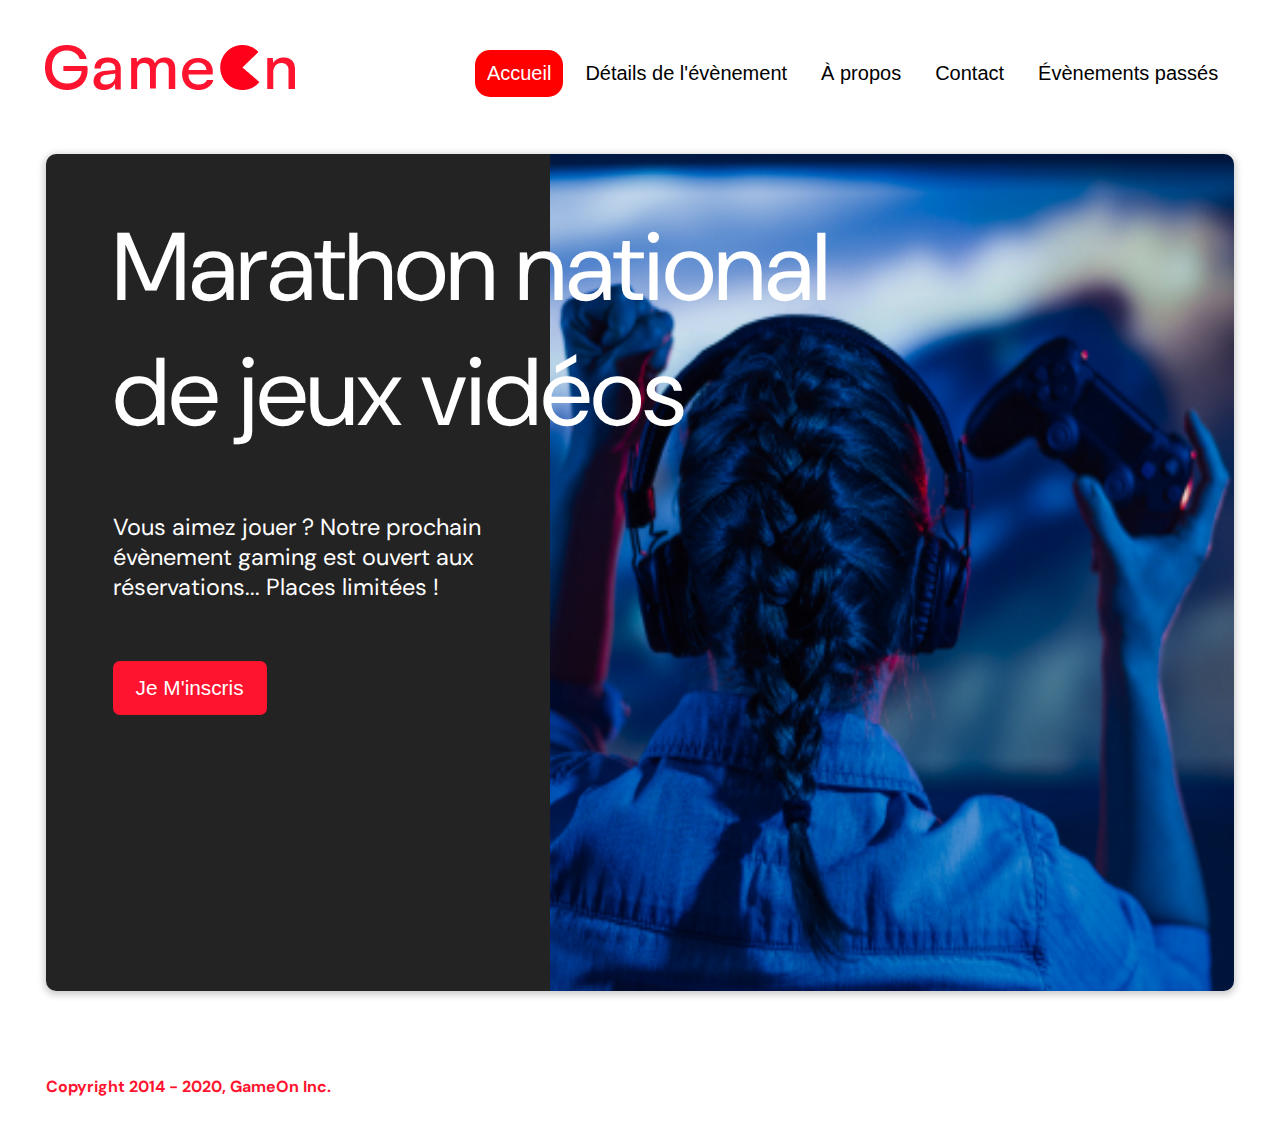
==== index.html @ 3fb8927e "suppression dossier" ====
<!DOCTYPE html>
<html lang="en">
  <head>
    <meta charset="utf-8" />
    <title>Reservation</title>
    <meta name="viewport" content="width=device-width,initial-scale=1" />
    <link rel="stylesheet" href="modal.css" />
    <link rel="stylesheet" href="https://cdnjs.cloudflare.com/ajax/libs/font-awesome/4.7.0/css/font-awesome.min.css">
    <link
      href="https://fonts.googleapis.com/css?family=DM+Sans"
      rel="stylesheet"
    />
  </head>
  <body>
    <div class="topnav" id="myTopnav">
      <div class="header-logo">
      <img alt="logo" src="Logo.png" width="auto" height="auto" />
    </div>
    <div class="main-navbar">
      
      <a href="#" class="active"><span>Accueil</span></a>
      <a href="#"><span>Détails de l'évènement</span></a>
      <a href="#"><span>À propos</span></a>
      <a href="#"><span>Contact</span></a>
      <a href="#"><span>Évènements passés</span></a>
      <a href="javascript:void(0);" class="icon" onclick="editNav()">
        <i class="fa fa-bars"></i>
      </a>
    </div>
    </div>
  </div>
    <main>
      <div class="hero-section">
        <div class="hero-content">
          <h1 class="hero-headline">
            Marathon national<br>
            de jeux vidéos
          </h1>
          <p class="hero-text">
            Vous aimez jouer ? Notre prochain évènement gaming est ouvert
            aux réservations... Places limitées !
          </p>
          <button class="btn-signup modal-btn">
            je m'inscris
          </button>
        </div>
        <div class="hero-img">
          <img src="./bg_img.jpg" alt="img" />
        </div>
        <button class="btn-signup modal-btn">
          je m'inscris
        </button>
      </div>


      <div class="bground">
        <div class="content">
          <span class="close"></span>
          <div class="modal-body">
            <form id="Formulaire" name="reserve" action="index.html" method="get">
              <div class="formData">
                <label for="first">Prénom</label><br>
                <input 
                  type="text"
                  name="first"
                  id="first"
                  class="text-control"/><br>
                <span id="first-error" ></span>
              </div>
              <div class="formData">
                <label for="last">Nom</label><br>
                <input 
                  class="text-control" 
                  type="text" 
                  id="last" 
                  name="last"/><br>
                <span id="last-error"></span>
              </div>
              <div class="formData">
                <label for="email">E-mail</label><br>
                <input
                  class="text-control"
                  type="text"
                  id="email"
                  name="email"/><br>
                  <span id="email-error"></span>
              </div>
              <div class="formData">
                <label for="birthdate">Date de naissance</label><br>
                <input
                  class="text-control"
                  type="date"
                  id="birthdate"
                  name="birthdate"/><br>
                  <span id="birthdate-error"></span>
              </div>
              <div class="formData">
                <label for="quantity">À combien de tournois GameOn avez-vous déjà participé ?</label><br>
                <input 
                  type="number"
                  class="text-control"
                  id="quantity"
                  name="quantity"
                  min="0"
                  max="99"/><br>
                <span id="quantity-error"></span>
              </div>
              <p class="text-label">Quelles villes ?</p>
              <div class="formData">
                <input
                  class="checkbox-input"
                  type="radio"
                  id="location1"
                  name="location"
                  value="New York"/>
                <label class="checkbox-label" for="location1">
                  <span class="checkbox-icon"></span>
                  New York</label>
                <input
                  class="checkbox-input"
                  type="radio"
                  id="location2"
                  name="location"
                  value="San Francisco"/>
                <label class="checkbox-label" for="location2">
                  <span class="checkbox-icon"></span>
                  San Francisco</label>
                <input
                  class="checkbox-input"
                  type="radio"
                  id="location3"
                  name="location"
                  value="Seattle"/>
                <label class="checkbox-label" for="location3">
                  <span class="checkbox-icon"></span>
                  Seattle</label>
                <input
                  class="checkbox-input"
                  type="radio"
                  id="location4"
                  name="location"
                  value="Chicago"/>
                <label class="checkbox-label" for="location4">
                  <span class="checkbox-icon"></span>
                  Chicago</label>
                <input
                  class="checkbox-input"
                  type="radio"
                  id="location5"
                  name="location"
                  value="Boston"/>
                <label class="checkbox-label" for="location5">
                  <span class="checkbox-icon"></span>
                  Boston</label>
                <input
                  class="checkbox-input"
                  type="radio"
                  id="location6"
                  name="location"
                  value="Portland"/>
                <label class="checkbox-label" for="location6">
                  <span class="checkbox-icon"></span>
                  Portland</label><br>
                <span id="location-error"></span>
              </div>

              <div class="formData">
                <input
                  class="checkbox-input"
                  type="checkbox"
                  id="checkbox1"
                  checked/>
                <label class="checkbox2-label" for="checkbox1" requiwhite>
                  <span class="checkbox-icon"></span>
                  J'ai lu et accepté les conditions d'utilisation.
                </label>
                <br>
                <input class="checkbox-input" type="checkbox" id="checkbox2" />
                <label class="checkbox2-label" for="checkbox2">
                  <span class="checkbox-icon"></span>
                  Je souhaite être prévenu des prochains évènements.
                </label>
                <br>
                <span id="checkbox-error"></span>
              </div>
              <input
                class="btn-submit"
                type="submit"
                class="button"
                value="C'est parti"/>
            </form>
          </div>
        </div>
      </div>
    </main>
    <footer>
      <p class="copyrights">
        Copyright 2014 - 2020, GameOn Inc.
      </p>
    </footer>
    <script src="modal.js"></script>
  </body>
</html>
---- modal.css ----
:root {
  --font-default: "DM Sans", Arial, Helvetica, sans-serif;
  --font-slab: var(--font-default);
  --modal-duration: 0.8s;
}
* {
  box-sizing: border-box;
  margin: 0;
  padding: 0;
}
/* Landing Page */

body {
  margin: 0;
  display: flex;
  flex-direction: column;

  font-family: var(--font-default);
  font-size: 18px;
  max-width: 1300px;
  margin: 0 auto;
}

p {
  margin-bottom: 0;
  padding: 0.5vw;
}

img {
  padding-right: 1rem;
}

.topnav {
  overflow: hidden;
  margin: 3.5%;
}
.header-logo {
    float: left;
}
.main-navbar {
    float: right;
}
.topnav a {
  float: left;
  display: block;
  color: #000000;
  text-align: center;
  padding: 12px 12px;
  margin: 5px;
  text-decoration: none;
  font-size: 20px;
  font-family: Roboto, sans-serif;
}

.topnav a:hover {
  background-color: #ff0000;
  color: #ffffff;
  border-radius: 15px;
}

.topnav a.active {
  background-color: #ff0000;
  color: #ffffff;
  border-radius: 15px;
}

.topnav .icon {
  display: none;
}


main {
  font-size: 130%;
  font-weight: bolder;
  color: black;
  padding-top: 0.5vw;
  padding-left: 2vw;
  padding-right: 2vw;
  margin: 1px 20px 15px;
  border-radius: 2rem;
  text-align: justify;


}

.modal-btn {
  font-size: 145%;
  background: #fe142f;
  display: flex;
  margin: auto;
  padding: 2em;
  color: #fff;
  padding: 0.75rem 2.5rem;
  border-radius: 1rem;
  cursor: pointer;
}

.modal-btn:hover {
  background: #3876ac;
}

.footer {
  margin: 20px;
  padding: 10px;
  font-family: var(--font-slab);
}

/* Modal form */

.button {
  background: #fe142f;
  margin-top: 0.5em;
  padding: 1em;
  color: #fff;
  border-radius: 15px;
  cursor: pointer;
  font-size: 16px;
}

.button:hover {
  background: #3876ac;
}

.smFont {
  font-size: 16px;
}

.bground {
  display: none;
  position: fixed;
  z-index: 1;
  left: 0;
  top: 0;
  height: 100%;
  width: 100%;
  overflow: auto;
  background-color: rgba(26, 39, 156, 0.4);
}

#bgroundpopup {
  display: none;
  position: fixed;
  z-index: 50;
  left: 0;
  top: 0;
  height: 100%;
  width: 100%;
  overflow: auto;
  background-color: rgba(26, 39, 156, 0.4);
}
.content {
  margin: 5% auto;
  width: 100%;
  max-width: 500px;
  animation-name: modalopen;
  animation-duration: var(--modal-duration);
  background: #232323;
  border-radius: 10px;
  overflow: hidden;
  position: relative;
  color: #fff;
  padding-top: 10px;
}

.modal-body {
  padding: 15px 8%;
  margin: 15px auto;
}

label {
  font-family: var(--font-default);
  font-size: 17px;
  font-weight: normal;
  display: inline-block;
  margin-bottom: 11px;
}
input {
  padding: 8px;
  border: 0.8px solid #ccc;
  outline: none;
}
.text-control {
  margin: 0;
  padding: 8px;
  width: 100%;
  border-radius: 8px;
  font-size: 20px;
  height: 48px;
}
.formData[data-error]::after {
  content: attr(data-error);
  font-size: 0.4em;
  color: #e54858;
  display: block;
  margin-top: 7px;
  margin-bottom: 7px;
  text-align: right;
  line-height: 0.3;
  opacity: 0;
  transition: 0.3s;
}
.formData[data-error-visible="true"]::after {
  opacity: 1;
}
.formData[data-error-visible="true"] .text-control {
  border: 2px solid #e54858;
}
/* 
input[data-error]::after {
    content: attr(data-error);
    font-size: 0.4em;
    color: red;
} */
.checkbox-label,
.checkbox2-label {
  position: relative;
  margin-left: 36px;
  font-size: 12px;
  font-weight: normal;
}
.checkbox-label .checkbox-icon,
.checkbox2-label .checkbox-icon {
  display: block;
  width: 20px;
  height: 20px;
  border: 2px solid #279e7a;
  border-radius: 50%;
  text-indent: 29px;
  white-space: nowrap;
  position: absolute;
  left: -30px;
  top: -1px;
  transition: 0.3s;
}
.checkbox-label .checkbox-icon::after,
.checkbox2-label .checkbox-icon::after {
  content: "";
  width: 13px;
  height: 13px;
  background-color: #279e7a;
  border-radius: 50%;
  text-indent: 29px;
  white-space: nowrap;
  position: absolute;
  left: 50%;
  top: 50%;
  transform: translate(-50%, -50%);
  transition: 0.3s;
  opacity: 0;
}
.checkbox-input {
  display: none;
}
.checkbox-input:checked + .checkbox-label .checkbox-icon::after,
.checkbox-input:checked + .checkbox2-label .checkbox-icon::after {
  opacity: 1;
}
.checkbox-input:checked + .checkbox2-label .checkbox-icon {
  background: #279e7a;
}
.checkbox2-label .checkbox-icon {
  border-radius: 4px;
  border: 0;
  background: #c4c4c4;
}
.checkbox2-label .checkbox-icon::after {
  width: 7px;
  height: 4px;
  border-radius: 2px;
  background: transparent;
  border: 2px solid transparent;
  border-bottom-color: #fff;
  border-left-color: #fff;
  transform: rotate(-55deg);
  left: 21%;
  top: 19%;
}
.close {
  position: absolute;
  right: 15px;
  top: 15px;
  width: 32px;
  height: 32px;
  opacity: 1;
  cursor: pointer;
  transform: scale(0.7);
}
.close:before,
.close:after {
  position: absolute;
  left: 15px;
  content: " ";
  height: 33px;
  width: 3px;
  background-color: #fff;
}
.close:before {
  transform: rotate(45deg);
}
.close:after {
  transform: rotate(-45deg);
}
.btn-submit,
.btn-signup,
.btn-close {
  background: #fe142f;
  display: block;
  margin: 0 auto;
  border-radius: 7px;
  font-size: 1rem;
  padding: 12px 82px;
  color: #fff;
  cursor: pointer;
  border: 0;
}
/* custom select styles */
.custom-select {
  position: relative;
  font-family: Arial;
  font-size: 1.1rem;
  font-weight: normal;
}

.custom-select select {
  display: none;
}
.select-selected {
  background-color: #fff;
}

/* Style the arrow inside the select element: */
.select-selected:after {
  position: absolute;
  content: "";
  top: 10px;
  right: 13px;
  width: 11px;
  height: 11px;
  border: 3px solid transparent;
  border-bottom-color: #f00;
  border-left-color: #f00;
  transform: rotate(-48deg);
  border-radius: 5px 0 5px 0;
}

/* Point the arrow upwards when the select box is open (active): */
.select-selected.select-arrow-active:after {
  transform: rotate(135deg);
  top: 13px;
}

.select-items div,
.select-selected {
  color: #000;
  padding: 11px 16px;
  border: 1px solid transparent;
  border-color: transparent transparent rgba(0, 0, 0, 0.1) transparent;
  cursor: pointer;
  border-radius: 8px;
  height: 48px;
}

/* Style items (options): */
#Text-validation {
  position: absolute;
  top: 50%;
  text-align: center;
  font-weight: normal;
  font-size: 30px;
  z-index: 99;
}

/* Style items (options): */
.btn-validation {
  position: absolute;
  bottom: 10%;
  left: 30%;
  z-index: 99;
}


/* Hide the items when the select box is closed: */
.select-hide {
  opacity: 0;
}

.select-show {
  opacity : 1;
}

.select-items div:hover,
.same-as-selected {
  background-color: rgba(0, 0, 0, 0.1);
}
/* custom select end */
.text-label {
  font-weight: normal;
  font-size: 16px;
}
.hero-section {
  min-height: 93vh;
  border-radius: 10px;
  display: grid;
  grid-template-columns: repeat(12, 1fr);
  overflow: hidden;
  box-shadow: 0 2px 7px 2px rgba(0, 0, 0, 0.2);
  margin-bottom: 10px;
}
.hero-content {
  padding: 51px 67px;
  grid-column: span 4;
  background: #232323;
  color: #fff;
  position: relative;
  text-align: left;
  min-width: 424px;
}
.hero-content::after {
  content: "";
  width: 100%;
  height: 100%;
  background: #232323;
  position: absolute;
  right: -80px;
  top: 0;
}
.hero-content > * {
  position: relative;
  z-index: 1;
}
.hero-headline {
  font-size: 6rem;
  font-weight: normal;
  white-space: nowrap;
}
.hero-text {
  width: 146%;
  font-weight: normal;
  margin-top: 57px;
  padding: 0;
}
.btn-signup {
  outline: none;
  text-transform: capitalize;
  font-size: 1.3rem;
  padding: 15px 23px;
  margin: 0;
  margin-top: 59px;
}
.hero-img {
  grid-column: span 8;
}
.hero-img img {
  width: 100%;
  height: 100%;
  display: block;
  padding: 0;
}
.copyrights {
  color: #fe142f;
  padding: 0;
  font-size: 1rem;
  margin: 60px 0 30px;
  font-weight: bolder;
}
.hero-section > .btn-signup {
  display: none;
}
footer {
  padding-left: 2vw;
  padding-right: 2vw;
  margin: 0 20px;
}


@keyframes modalopen {
  from {
    opacity: 0;
    transform: translateY(-150px);
  }
  to {
    opacity: 1;
  }
}

@media screen and (max-width: 768px) {
  .topnav a {display: none;}
  .topnav a.icon {
    float: right;
    display: block;
  }
}

@media screen and (max-width: 768px) {
  .topnav.responsive {position: relative;}
  .topnav.responsive .icon {
    position: absolute;
    right: 0;
    top: 0;
  }
  .topnav.responsive a {
    float: none;
    display: block;
    text-align: left;
  }
}

 @media screen and (max-width: 540px) {
  .topnav a {display: none;}
  .topnav a.icon {
    float: right;
    display: block;
    margin-top: -15px;
  }
} 
@media screen and (max-width: 800px) {
  .hero-section {
    display: block;
    box-shadow: unset;
  }
  .hero-content {
    background: #fff;
    color: #000;
    padding: 20px;
  }
  .hero-content::after {
    content: unset;
  }
  .hero-content .btn-signup {
    display: none;
  }
  .hero-headline {
    font-size: 4.5rem;
    white-space: normal;
  }
  .hero-text {
    width: unset;
    font-size: 1.5rem;
  }
  .hero-img img {
    border-radius: 10px;
    margin-top: 40px;
  }
  .hero-section > .btn-signup {
    display: block;
    margin: 32px auto 10px;
    padding: 12px 35px;
  }
  .copyrights {
    margin-top: 50px;
    text-align: center;
  }
}
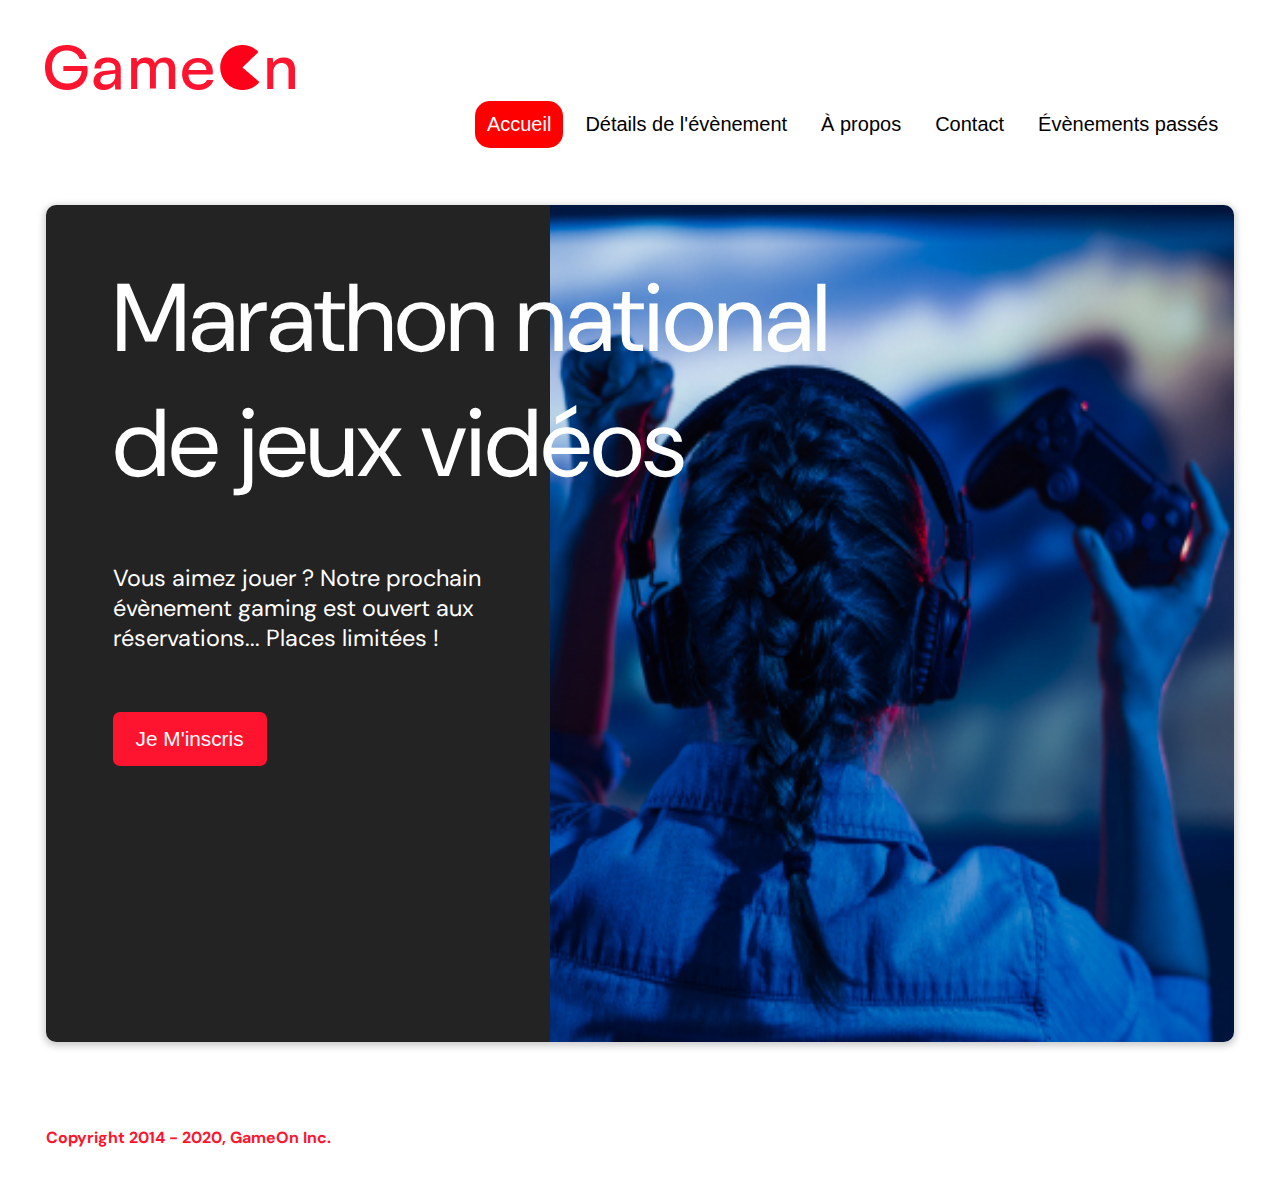
==== commit e977dee1: "" ====
--- a/index.html
+++ b/index.html
@@ -15,7 +15,7 @@
   <body>
     <div class="topnav" id="myTopnav">
       <div class="header-logo">
-      <img alt="logo" src="Logo.png" width="auto" height="auto" />
+      <img alt="logo" src="Logo.png"/>
     </div>
     <div class="main-navbar">
       
--- a/modal.css
+++ b/modal.css
@@ -36,6 +36,8 @@
 }
 .header-logo {
     float: left;
+    width: 60%;
+    height: auto;
 }
 .main-navbar {
     float: right;
@@ -483,13 +485,6 @@
   }
 }
 
-@media screen and (max-width: 768px) {
-  .topnav a {display: none;}
-  .topnav a.icon {
-    float: right;
-    display: block;
-  }
-}
 
 @media screen and (max-width: 768px) {
   .topnav.responsive {position: relative;}
@@ -503,6 +498,11 @@
     display: block;
     text-align: left;
   }
+  .topnav a {display: none;}
+  .topnav a.icon {
+    float: right;
+    display: block;
+  }
 }
 
  @media screen and (max-width: 540px) {
@@ -512,6 +512,11 @@
     display: block;
     margin-top: -15px;
   }
+  .hero-text {
+    width: unset;
+    font-size: 1.5rem;
+    
+  }
 } 
 @media screen and (max-width: 800px) {
   .hero-section {
@@ -530,7 +535,7 @@
     display: none;
   }
   .hero-headline {
-    font-size: 4.5rem;
+    font-size: 3rem;
     white-space: normal;
   }
   .hero-text {
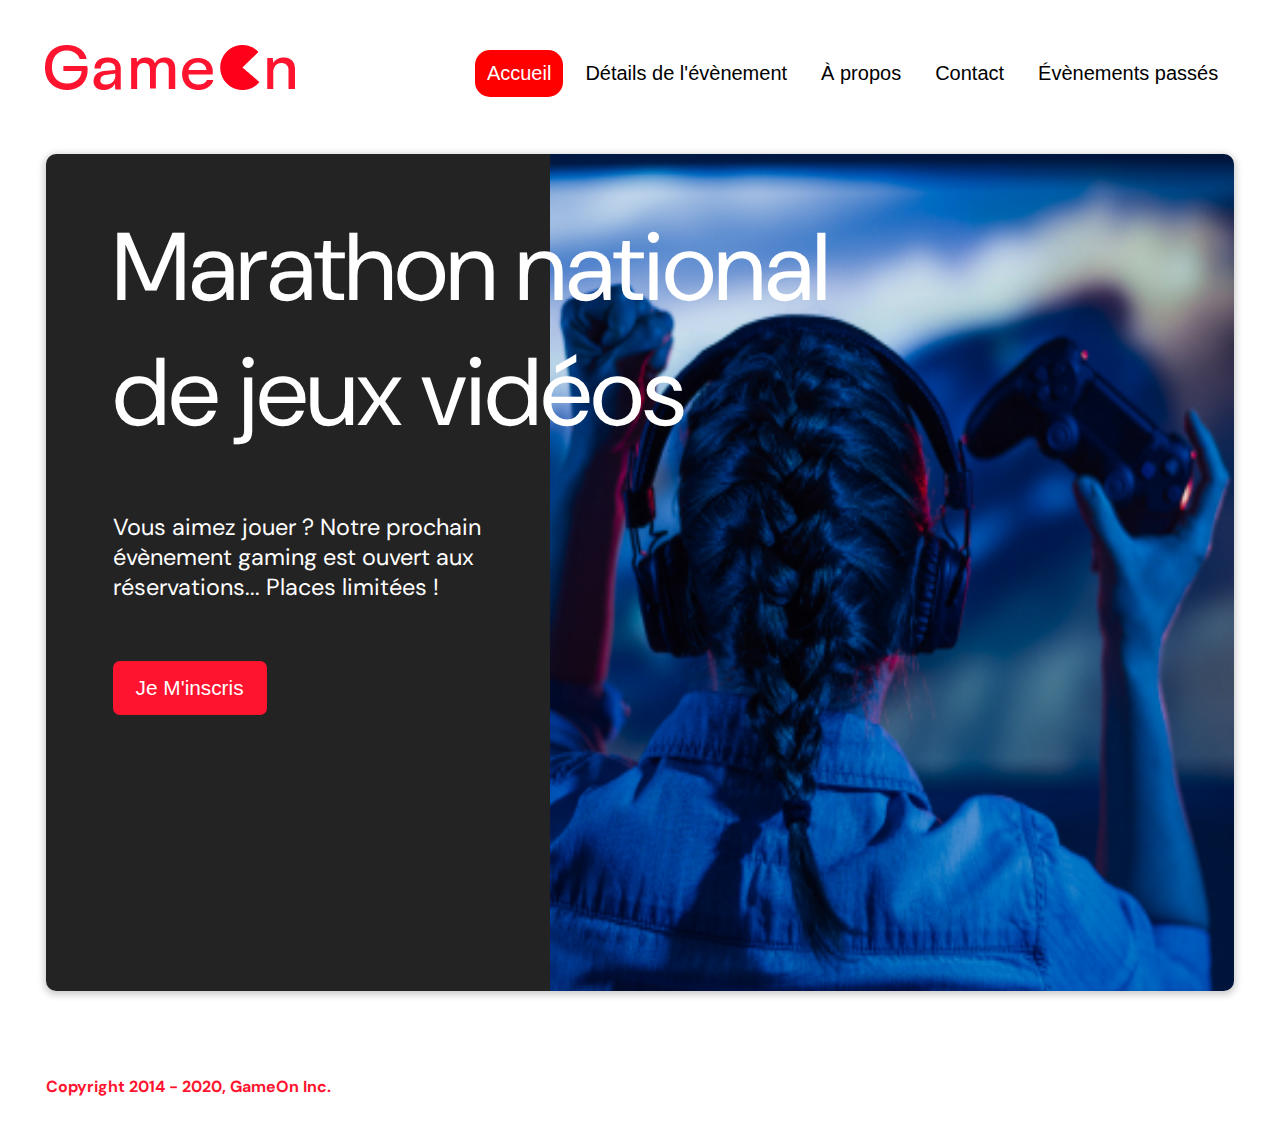
==== commit 6b6dd5b0: "apdate responsive" ====
--- a/index.html
+++ b/index.html
@@ -14,22 +14,17 @@
   </head>
   <body>
     <div class="topnav" id="myTopnav">
-      <div class="header-logo">
-      <img alt="logo" src="Logo.png"/>
+      <div class="header-logo"><img id="logo" alt="logo" src="Logo.png"/></div>
+      <div class="main-navbar">  
+        <a href="#" class="active"><span>Accueil</span></a>
+        <a href="#"><span>Détails de l'évènement</span></a>
+        <a href="#"><span>À propos</span></a>
+        <a href="#"><span>Contact</span></a>
+        <a href="#"><span>Évènements passés</span></a>
+        <a href="javascript:void(0);" class="icon" onclick="editNav()"><i class="fa fa-bars"></i></a>
+      </div>
+      </div>
     </div>
-    <div class="main-navbar">
-      
-      <a href="#" class="active"><span>Accueil</span></a>
-      <a href="#"><span>Détails de l'évènement</span></a>
-      <a href="#"><span>À propos</span></a>
-      <a href="#"><span>Contact</span></a>
-      <a href="#"><span>Évènements passés</span></a>
-      <a href="javascript:void(0);" class="icon" onclick="editNav()">
-        <i class="fa fa-bars"></i>
-      </a>
-    </div>
-    </div>
-  </div>
     <main>
       <div class="hero-section">
         <div class="hero-content">
--- a/modal.css
+++ b/modal.css
@@ -14,7 +14,6 @@
   margin: 0;
   display: flex;
   flex-direction: column;
-
   font-family: var(--font-default);
   font-size: 18px;
   max-width: 1300px;
@@ -36,7 +35,7 @@
 }
 .header-logo {
     float: left;
-    width: 60%;
+    width: 30%;
     height: auto;
 }
 .main-navbar {
@@ -81,8 +80,6 @@
   margin: 1px 20px 15px;
   border-radius: 2rem;
   text-align: justify;
-
-
 }
 
 .modal-btn {
@@ -492,6 +489,7 @@
     position: absolute;
     right: 0;
     top: 0;
+
   }
   .topnav.responsive a {
     float: none;
@@ -510,15 +508,26 @@
   .topnav a.icon {
     float: right;
     display: block;
-    margin-top: -15px;
+    margin-top: 5px;
   }
   .hero-text {
     width: unset;
-    font-size: 1.5rem;
-    
+    font-size: 1.5rem; 
   }
 } 
 @media screen and (max-width: 800px) {
+
+  .header-logo {
+    float: left;
+    width: 60%;
+    height: auto;
+  }
+  #logo{
+    width: 60%;
+    height: auto;
+    padding: 12px 12px;
+    margin: 5px;
+  }
   .hero-section {
     display: block;
     box-shadow: unset;
@@ -526,21 +535,28 @@
   .hero-content {
     background: #fff;
     color: #000;
-    padding: 20px;
+    padding: 00px;
+    min-width: auto;
   }
   .hero-content::after {
     content: unset;
+
   }
   .hero-content .btn-signup {
     display: none;
   }
   .hero-headline {
-    font-size: 3rem;
+    font-size: 50px;
+    font-weight: bolder;
     white-space: normal;
+    text-align: center;
+  }
+  .fa-bars{
+    color: red;
   }
   .hero-text {
     width: unset;
-    font-size: 1.5rem;
+    font-size: 16px;
   }
   .hero-img img {
     border-radius: 10px;
